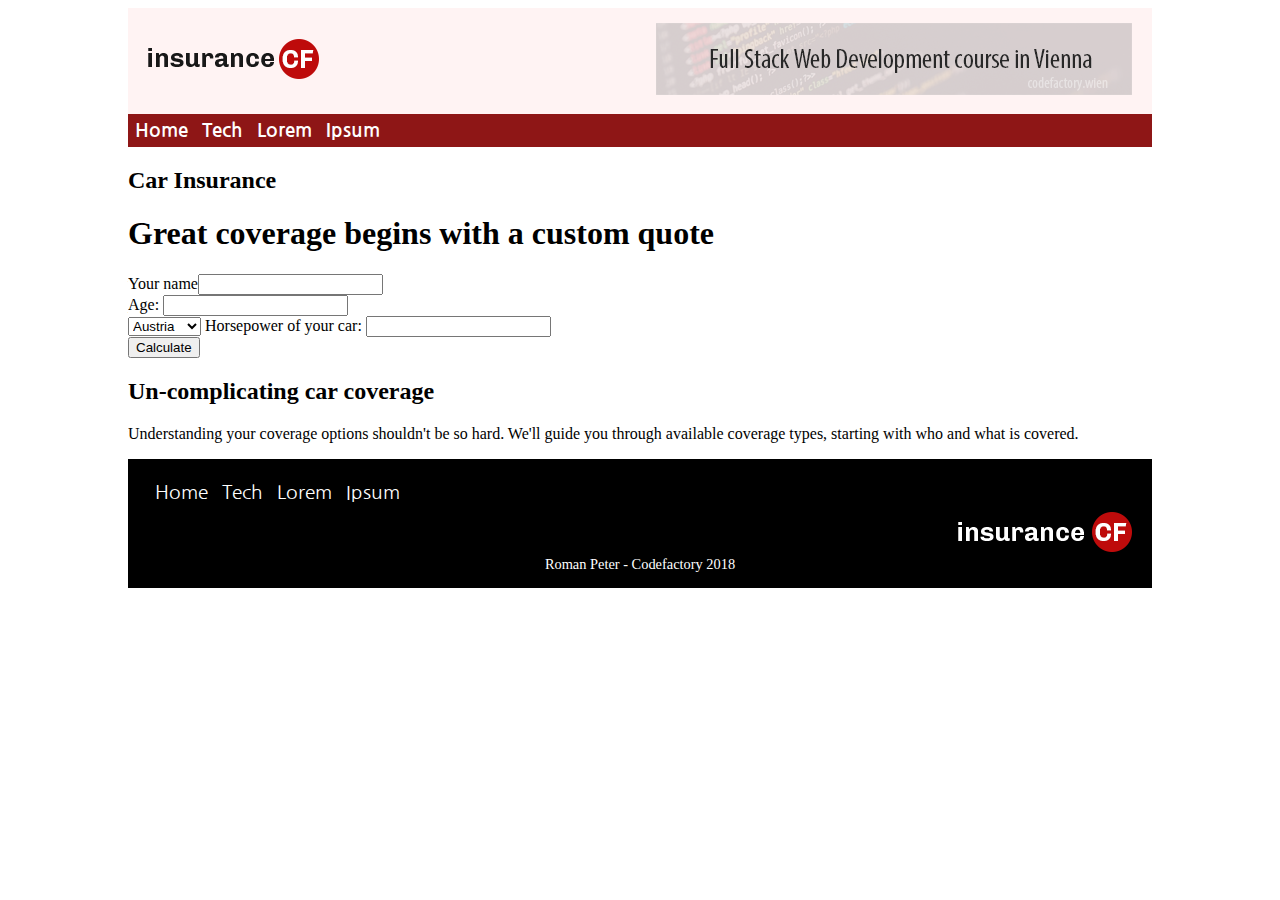
==== index.html @ 252b7cb9 "First upload." ====
<!DOCTYPE html>
<html lang="en">
<head>
	<meta charset="utf-8">
	<title>CF CAR INSURENCE</title>
	<link rel="stylesheet" href="css/style.css">
</head>

<body>
	<div id="wrapper">

<!-- TOP HEADER -->

		<header id="header">

			<div id="top-header">
				<div id="top-header-logo">
					<a href="index.html" target="_blank">
					<img class="logo" src="img/logo.png" alt="Logo Newspaper CF">
					</a>
				</div>
				<div class="banner-top">
					<a href="https://www.codefactory.academy" target="_blank">
					<img src="img/banner.png" alt="Visit CodeFactory">
					</a>	
				</div>
			</div>

<!-- END TOP HEADER -->


<!-- START MAIN NAVIGATION -->	

			<nav>
   				<ul class="mainnav">
				  <li><a href="###">Home</a></li>
				  <li><a href="###">Tech</a></li>
				  <li><a href="###">Lorem</a></li>
				  <li><a href="###">Ipsum</a></li>
				</ul>
			</nav>
		</header>

<!-- END MAIN NAVIGATION -->		



<!-- START CONTENT AREA -->
	
		<content class="content">
		<div id="content-container">
			<h2>Car Insurance</h2>

			<div id="calc-container">
				<h1 class="calc-hl">Great coverage begins with a custom quote</h1>
					<div id="calculator"> 

						<form>

							Your name<input type="text" id="getName"><br>
							Age: <input type="number" id="getAge"><br>
							<select id="getCountry">
								<option id="austria" value="Austria">Austria</option>
								<option id="hungary" value="Hungary">Hungary</option>
								<option id="greece" value="Greece">Greece</option>
								<option id="otherCountry" value="Other">Other</option>
							</select>
							Horsepower of your car: <input type="number" id="getHP"><br>
							<button id="submit" type="button">Calculate</button>
						</form>

				</div>
				<div id="output-calc">
					
				</div>
			</div>
				
			<div class="banner">
				<h2>Un-complicating car coverage</h2>
				<p>Understanding your coverage options shouldn't be so hard. We'll guide you through available coverage types, starting with who and what is covered.</p>
			</div>

			<div class="2-col-flex">
				<div class="1_2-col-flex">

				</div>
				<div class="1_2-col-flex">
					
				</div>
			</div>
		</div>	
		</content>

<!-- END CONTENT AREA -->


<!-- START FOOTER -->

		<footer id="footer">
			<ul id="footernav">
				  <li><a href="#">Home</a></li>
				  <li><a href="#">Tech</a></li>
				  <li><a href="#">Lorem</a></li>
				  <li><a href="#">Ipsum</a></li>
			</ul>
			<div class="footer-logo"> 
				<a href="index.html">
				<img src="img/logo-inv.png" alt="Logo "></a>
			</div>
			<div class="copyright">
			Roman Peter - Codefactory 2018
			</div>
		</footer>

<!-- END FOOTER -->

	</div>

<script src="js/app.js" type="text/javascript"></script>
</body>
</html>
---- css/style.css ----
@import url("https://fonts.googleapis.com/css?family=Nanum+Gothic:400,700");
#wrapper {
  width: 100%;
  margin: 0 auto;
  max-width: 1024px; }

#top-header {
  background: #FFF3F3;
  padding: 15px 20px 15px;
  display: flex;
  justify-content: space-between;
  align-items: center; }

nav .mainnav {
  list-style: none;
  margin: 0;
  padding: 0;
  background: #8E1616;
  display: flex;
  justify-content: flex-start;
  font: 700 1.2em "Nanum Gothic", sans-serif; }
nav .mainnav a {
  text-decoration: none;
  display: block;
  padding: 7px;
  color: #fff; }
nav .mainnav a:hover {
  background: #FFF3F3;
  color: #8E1616; }

@media all and (max-width: 600px) {
  /* navi becoming centered and vertical */
  .mainnav {
    justify-content: center; }

  .mainnav a {
    text-align: center;
    padding: 4px;
    font-size: 0.8em; } }
footer {
  background: #000;
  padding: 15px 20px 15px;
  display: flex;
  flex-direction: column; }

#footernav {
  list-style: none;
  margin: 0;
  padding: 0;
  display: flex;
  justify-content: flex-start;
  font: 400 1.2em "Nanum Gothic", sans-serif; }
  #footernav a {
    text-decoration: none;
    display: block;
    padding: 7px;
    color: #fff; }

.footer-logo {
  margin-left: auto; }

.copyright {
  font-size: 0.9em;
  color: #fff;
  text-align: center; }

/*# sourceMappingURL=style.css.map */
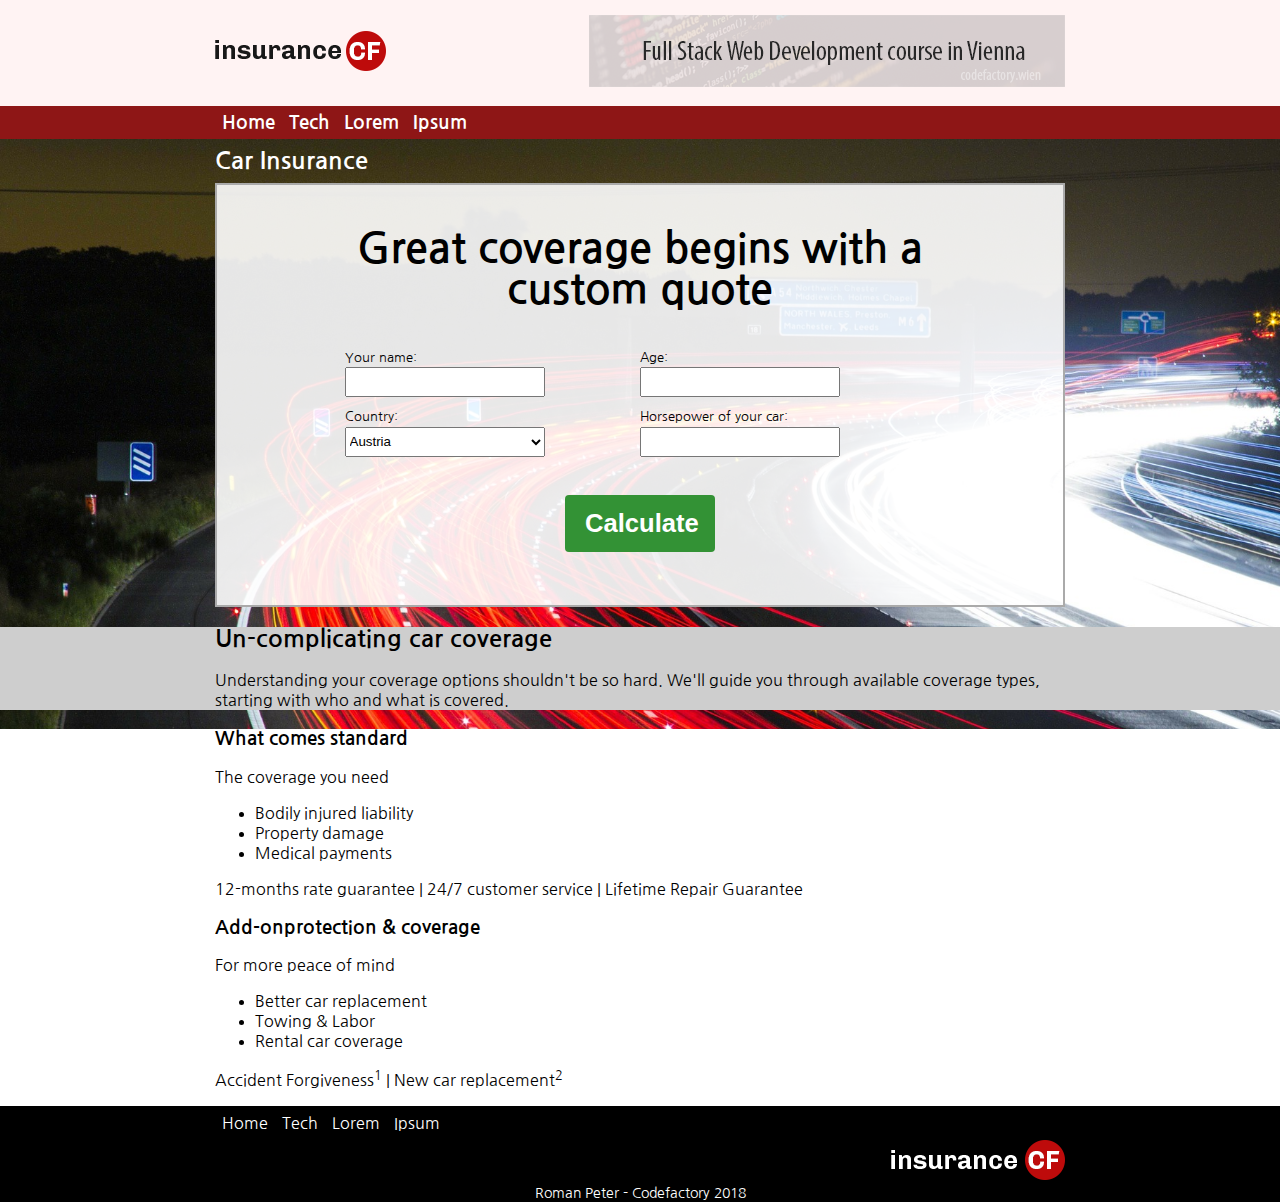
==== commit 6b54ee50: "one bigger commit" ====
--- a/index.html
+++ b/index.html
@@ -9,36 +9,32 @@
 <body>
 	<div id="wrapper">
 
-<!-- TOP HEADER -->
+<!--  HEADER -->
 
 		<header id="header">
-
-			<div id="top-header">
-				<div id="top-header-logo">
-					<a href="index.html" target="_blank">
-					<img class="logo" src="img/logo.png" alt="Logo Newspaper CF">
-					</a>
+				<div id="top-header">
+					<div id="top-header-logo">
+						<a href="index.html" target="_blank">
+						<img class="logo" src="img/logo.png" alt="Logo Newspaper CF">
+						</a>
+					</div>
+					<div class="banner-top">
+						<a href="https://www.codefactory.academy" target="_blank">
+						<img src="img/banner.png" alt="Visit CodeFactory">
+						</a>	
+					</div>
 				</div>
-				<div class="banner-top">
-					<a href="https://www.codefactory.academy" target="_blank">
-					<img src="img/banner.png" alt="Visit CodeFactory">
-					</a>	
-				</div>
-			</div>
-
-<!-- END TOP HEADER -->
-
 
 <!-- START MAIN NAVIGATION -->	
 
-			<nav>
-   				<ul class="mainnav">
-				  <li><a href="###">Home</a></li>
-				  <li><a href="###">Tech</a></li>
-				  <li><a href="###">Lorem</a></li>
-				  <li><a href="###">Ipsum</a></li>
-				</ul>
-			</nav>
+				<nav>
+	   				<ul class="mainnav">
+					  <li><a href="###">Home</a></li>
+					  <li><a href="###">Tech</a></li>
+					  <li><a href="###">Lorem</a></li>
+					  <li><a href="###">Ipsum</a></li>
+					</ul>
+				</nav>
 		</header>
 
 <!-- END MAIN NAVIGATION -->		
@@ -47,68 +43,85 @@
 
 <!-- START CONTENT AREA -->
 	
-		<content class="content">
-		<div id="content-container">
-			<h2>Car Insurance</h2>
-
-			<div id="calc-container">
-				<h1 class="calc-hl">Great coverage begins with a custom quote</h1>
-					<div id="calculator"> 
-
-						<form>
-
-							Your name<input type="text" id="getName"><br>
-							Age: <input type="number" id="getAge"><br>
-							<select id="getCountry">
-								<option id="austria" value="Austria">Austria</option>
-								<option id="hungary" value="Hungary">Hungary</option>
-								<option id="greece" value="Greece">Greece</option>
-								<option id="otherCountry" value="Other">Other</option>
-							</select>
-							Horsepower of your car: <input type="number" id="getHP"><br>
-							<button id="submit" type="button">Calculate</button>
-						</form>
-
-				</div>
-				<div id="output-calc">
-					
+		<div id="content-wrapper">
+			<div class="content-container">
+				<h2 class="first-hl">Car Insurance</h2>
+				<div id="calc-container">
+					<h1 class="calc-hl">Great coverage begins with a custom quote</h1>
+						<div id="calculator"> 
+							<form id="calc-form">
+								<span>Your name: <br><input type="text" id="getName"></span>
+								<span>Age:  <br><input type="number" id="getAge"></span>
+								<span>Country:<br>
+								<select id="getCountry"> 
+									<option id="austria" value="austria">Austria</option>
+									<option id="hungary" value="hungary">Hungary</option>
+									<option id="greece" value="greece">Greece</option>
+									<option id="otherCountry" value="other">Other</option>
+								</select></span>
+								<span>Horsepower of your car:<br> <input type="number" id="getHP"></span>
+								<span class="submitButton"><button id="submit" type="button">Calculate</button></span>
+							</form>
+						</div>
+					<div id="output-calc"></div>
 				</div>
 			</div>
-				
-			<div class="banner">
-				<h2>Un-complicating car coverage</h2>
-				<p>Understanding your coverage options shouldn't be so hard. We'll guide you through available coverage types, starting with who and what is covered.</p>
-			</div>
-
-			<div class="2-col-flex">
-				<div class="1_2-col-flex">
-
-				</div>
-				<div class="1_2-col-flex">
-					
+			<div class="banner-container">	
+				<div class="banner">
+					<h2>Un-complicating car coverage</h2>
+					<p>Understanding your coverage options shouldn't be so hard. We'll guide you through available coverage types, starting with who and what is covered.</p>
 				</div>
 			</div>
-		</div>	
-		</content>
+			<div class="content-container-2">
+				<div class="col-2-flex">
+					<div class="col-1_2-flex">
+						<h3>What comes standard</h3>
+						<p>
+							The coverage you need <br>
+							<ul>
+								<li>Bodily injured liability</li>
+								<li>Property damage</li>
+								<li>Medical payments</li>
+							</ul>
+							<span class="small-printed">12-months rate guarantee | 24/7 customer service | Lifetime Repair Guarantee</span>
+						</p>
+					</div>
+
+					<div class="col-1_2-flex">
+						<h3>Add-onprotection & coverage</h3>
+						<p>
+							For more peace of mind<br>
+							<ul>
+								<li>Better car replacement</li>
+								<li>Towing & Labor</li>
+								<li>Rental car coverage</li>
+							</ul>
+							<span class="small-printed">Accident Forgiveness<sup>1</sup> | New car replacement<sup>2</sup></span>
+						</p>
+					</div>
+				</div>
+			</div>	
+		</div>
 
 <!-- END CONTENT AREA -->
 
 
 <!-- START FOOTER -->
-
 		<footer id="footer">
-			<ul id="footernav">
-				  <li><a href="#">Home</a></li>
-				  <li><a href="#">Tech</a></li>
-				  <li><a href="#">Lorem</a></li>
-				  <li><a href="#">Ipsum</a></li>
-			</ul>
-			<div class="footer-logo"> 
-				<a href="index.html">
-				<img src="img/logo-inv.png" alt="Logo "></a>
-			</div>
-			<div class="copyright">
-			Roman Peter - Codefactory 2018
+			<div id="footer-container">
+				<ul id="footernav">
+					  <li><a href="#">Home</a></li>
+					  <li><a href="#">Tech</a></li>
+					  <li><a href="#">Lorem</a></li>
+					  <li><a href="#">Ipsum</a></li>
+				</ul>
+				<div class="footer-logo"> 
+					<a href="index.html">
+					<img src="img/logo-inv.png" alt="Logo "></a>
+				</div>
+				<div class="copyright">
+				Roman Peter - Codefactory 2018
+				</div>
 			</div>
 		</footer>
 
--- a/css/style.css
+++ b/css/style.css
@@ -1,32 +1,45 @@
 @import url("https://fonts.googleapis.com/css?family=Nanum+Gothic:400,700");
+body {
+  margin: 0;
+  font-family: "Nanum Gothic", sans-serif; }
+
 #wrapper {
-  width: 100%;
-  margin: 0 auto;
-  max-width: 1024px; }
+  width: 100%; }
+
+h1 {
+  font-size: 42px; }
+
+header {
+  background: #FFF3F3; }
 
 #top-header {
-  background: #FFF3F3;
+  width: 75%;
+  max-width: 850px;
+  margin: 0 auto;
   padding: 15px 20px 15px;
   display: flex;
   justify-content: space-between;
   align-items: center; }
 
-nav .mainnav {
-  list-style: none;
-  margin: 0;
-  padding: 0;
-  background: #8E1616;
-  display: flex;
-  justify-content: flex-start;
-  font: 700 1.2em "Nanum Gothic", sans-serif; }
-nav .mainnav a {
-  text-decoration: none;
-  display: block;
-  padding: 7px;
-  color: #fff; }
-nav .mainnav a:hover {
-  background: #FFF3F3;
-  color: #8E1616; }
+nav {
+  background: #8E1616; }
+  nav .mainnav {
+    width: 75%;
+    max-width: 850px;
+    margin: 0 auto;
+    list-style: none;
+    padding: 0;
+    display: flex;
+    justify-content: flex-start;
+    font: 700 1.2em "Nanum Gothic", sans-serif; }
+  nav .mainnav a {
+    text-decoration: none;
+    display: block;
+    padding: 7px;
+    color: #fff; }
+  nav .mainnav a:hover {
+    background: #FFF3F3;
+    color: #8E1616; }
 
 @media all and (max-width: 600px) {
   /* navi becoming centered and vertical */
@@ -37,19 +50,103 @@
     text-align: center;
     padding: 4px;
     font-size: 0.8em; } }
+#content-wrapper {
+  background: url("img/traffic-332857_1920.jpg") no-repeat fixed top;
+  -webkit-background-size: cover;
+  -moz-background-size: cover;
+  -o-background-size: cover;
+  background-size: cover; }
+
+.content-container {
+  width: 75%;
+  max-width: 850px;
+  margin: 0 auto; }
+
+.content-container-2 {
+  background: #fff; }
+
+.col-2-flex {
+  width: 75%;
+  max-width: 850px;
+  margin: 0 auto; }
+
+.banner-container {
+  background: #CECECE; }
+
+.banner {
+  width: 75%;
+  max-width: 850px;
+  margin: 0 auto; }
+
+h2.first-hl {
+  color: #fff;
+  margin: 0;
+  padding: 10px 0; }
+
+#calc-container {
+  background: rgba(255, 255, 255, 0.9);
+  padding: 15px 15%;
+  text-align: center;
+  border-style: solid;
+  border-width: 2px;
+  border-color: #aaaaaa; }
+
+#calc-form {
+  display: flex;
+  flex-wrap: wrap;
+  text-align: left;
+  line-height: 1.5em;
+  font-size: 0.8em; }
+
+form span {
+  width: 50%;
+  padding: 10px 0 0; }
+
+form input, select {
+  width: 200px;
+  height: 30px;
+  margin: 0;
+  -webkit-box-sizing: border-box;
+  /* For legacy WebKit based browsers */
+  -moz-box-sizing: border-box;
+  /* For legacy (Firefox <29) Gecko based browsers */
+  box-sizing: border-box; }
+
+span.submitButton {
+  width: 100%;
+  text-align: center;
+  padding: 30px 0; }
+
+form button {
+  width: 150px;
+  background-color: #339235;
+  color: white;
+  font-size: 2em;
+  font-weight: 700;
+  padding: 14px 20px;
+  margin: 8px 0;
+  border: none;
+  border-radius: 4px;
+  cursor: pointer; }
+
 footer {
-  background: #000;
-  padding: 15px 20px 15px;
+  background: #000; }
+
+#footer-container {
+  width: 75%;
+  max-width: 850px;
+  margin: 0 auto;
   display: flex;
-  flex-direction: column; }
+  flex-wrap: wrap; }
 
 #footernav {
+  width: 100%;
   list-style: none;
   margin: 0;
   padding: 0;
   display: flex;
   justify-content: flex-start;
-  font: 400 1.2em "Nanum Gothic", sans-serif; }
+  font: 1em "Nanum Gothic", sans-serif; }
   #footernav a {
     text-decoration: none;
     display: block;
@@ -60,6 +157,7 @@
   margin-left: auto; }
 
 .copyright {
+  width: 100%;
   font-size: 0.9em;
   color: #fff;
   text-align: center; }
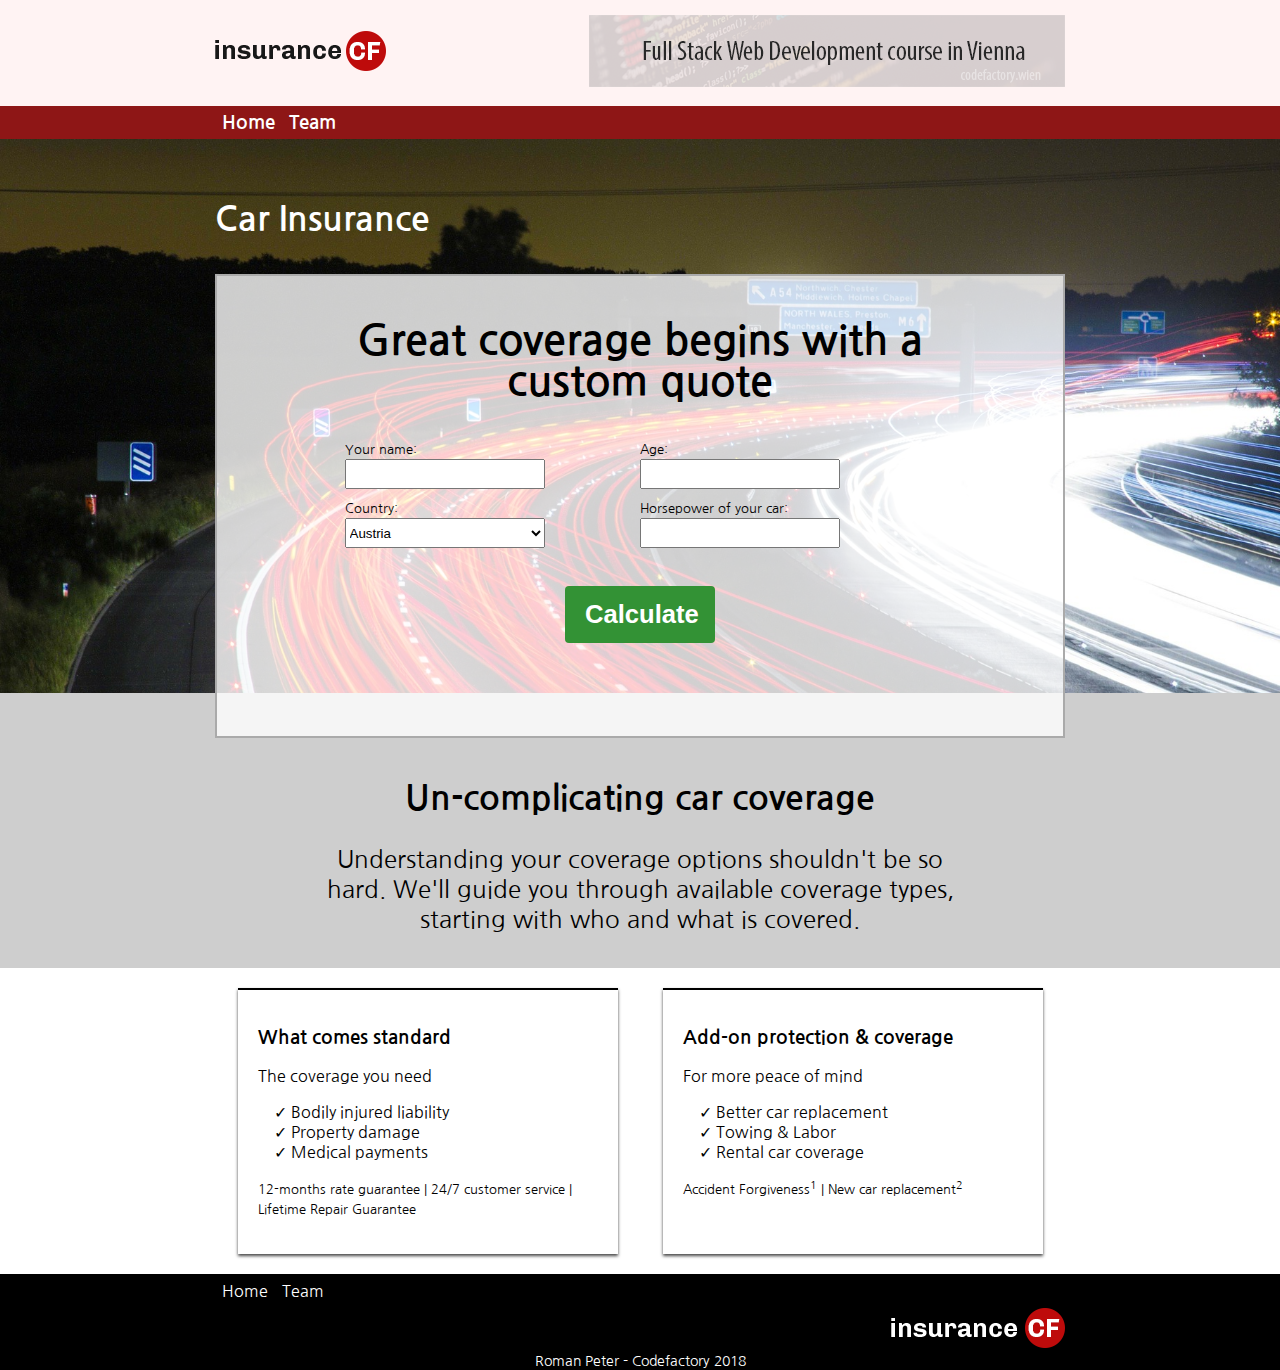
==== commit 73ccbd30: "mainly css styling" ====
--- a/index.html
+++ b/index.html
@@ -30,9 +30,7 @@
 				<nav>
 	   				<ul class="mainnav">
 					  <li><a href="###">Home</a></li>
-					  <li><a href="###">Tech</a></li>
-					  <li><a href="###">Lorem</a></li>
-					  <li><a href="###">Ipsum</a></li>
+					  <li><a href="###">Team</a></li>
 					</ul>
 				</nav>
 		</header>
@@ -45,7 +43,7 @@
 	
 		<div id="content-wrapper">
 			<div class="content-container">
-				<h2 class="first-hl">Car Insurance</h2>
+				<h2 id="first-hl">Car Insurance</h2>
 				<div id="calc-container">
 					<h1 class="calc-hl">Great coverage begins with a custom quote</h1>
 						<div id="calculator"> 
@@ -54,9 +52,9 @@
 								<span>Age:  <br><input type="number" id="getAge"></span>
 								<span>Country:<br>
 								<select id="getCountry"> 
-									<option id="austria" value="austria">Austria</option>
-									<option id="hungary" value="hungary">Hungary</option>
-									<option id="greece" value="greece">Greece</option>
+									<option id="austria" value="50">Austria</option>
+									<option id="hungary" value="100">Hungary</option>
+									<option id="greece" value="150">Greece</option>
 									<option id="otherCountry" value="other">Other</option>
 								</select></span>
 								<span>Horsepower of your car:<br> <input type="number" id="getHP"></span>
@@ -79,22 +77,22 @@
 						<p>
 							The coverage you need <br>
 							<ul>
-								<li>Bodily injured liability</li>
-								<li>Property damage</li>
-								<li>Medical payments</li>
+								<li>&#x2713; Bodily injured liability</li>
+								<li>&#x2713; Property damage</li>
+								<li>&#x2713; Medical payments</li>
 							</ul>
 							<span class="small-printed">12-months rate guarantee | 24/7 customer service | Lifetime Repair Guarantee</span>
 						</p>
 					</div>
 
 					<div class="col-1_2-flex">
-						<h3>Add-onprotection & coverage</h3>
+						<h3>Add-on protection & coverage</h3>
 						<p>
 							For more peace of mind<br>
 							<ul>
-								<li>Better car replacement</li>
-								<li>Towing & Labor</li>
-								<li>Rental car coverage</li>
+								<li>&#x2713; Better car replacement</li>
+								<li>&#x2713; Towing & Labor</li>
+								<li>&#x2713; Rental car coverage</li>
 							</ul>
 							<span class="small-printed">Accident Forgiveness<sup>1</sup> | New car replacement<sup>2</sup></span>
 						</p>
@@ -111,9 +109,7 @@
 			<div id="footer-container">
 				<ul id="footernav">
 					  <li><a href="#">Home</a></li>
-					  <li><a href="#">Tech</a></li>
-					  <li><a href="#">Lorem</a></li>
-					  <li><a href="#">Ipsum</a></li>
+					  <li><a href="#">Team</a></li>
 				</ul>
 				<div class="footer-logo"> 
 					<a href="index.html">
--- a/css/style.css
+++ b/css/style.css
@@ -8,6 +8,12 @@
 
 h1 {
   font-size: 42px; }
+
+h2 {
+  font-size: 34px; }
+
+.small-printed {
+  font-size: 0.8em; }
 
 header {
   background: #FFF3F3; }
@@ -50,6 +56,10 @@
     text-align: center;
     padding: 4px;
     font-size: 0.8em; } }
+#first-hl {
+  padding: 20px 0 10px 0;
+  color: #fff; }
+
 #content-wrapper {
   background: url("img/traffic-332857_1920.jpg") no-repeat fixed top;
   -webkit-background-size: cover;
@@ -60,31 +70,53 @@
 .content-container {
   width: 75%;
   max-width: 850px;
-  margin: 0 auto; }
+  margin: 0 auto;
+  padding: 15px 0; }
 
 .content-container-2 {
-  background: #fff; }
+  background: #fff;
+  padding: 20px; }
 
 .col-2-flex {
   width: 75%;
   max-width: 850px;
-  margin: 0 auto; }
+  margin: 0 auto;
+  display: flex;
+  justify-content: center;
+  justify-content: space-around;
+  flex-wrap: wrap; }
+  .col-2-flex ul {
+    list-style-type: none;
+    margin: 1em;
+    padding: 0; }
+
+.col-1_2-flex {
+  width: 40%;
+  border-top: 2px solid #000;
+  padding: 20px;
+  -webkit-box-shadow: 0px 2px 3px 0px rgba(50, 50, 50, 0.9);
+  -moz-box-shadow: 0px 2px 3px 0px rgba(50, 50, 50, 0.9);
+  box-shadow: 0px 2px 3px 0px rgba(50, 50, 50, 0.9); }
 
 .banner-container {
-  background: #CECECE; }
+  background: #CECECE;
+  margin-top: -60px;
+  padding: 60px 0 10px; }
 
 .banner {
   width: 75%;
   max-width: 850px;
-  margin: 0 auto; }
-
-h2.first-hl {
-  color: #fff;
-  margin: 0;
-  padding: 10px 0; }
+  margin: 0 auto;
+  text-align: center;
+  width: 50%; }
+  .banner h2 {
+    color: #000; }
+  .banner p {
+    font-size: 1.5em; }
 
 #calc-container {
-  background: rgba(255, 255, 255, 0.9);
+  position: relative;
+  background: rgba(255, 255, 255, 0.8);
   padding: 15px 15%;
   text-align: center;
   border-style: solid;
@@ -129,6 +161,9 @@
   border-radius: 4px;
   cursor: pointer; }
 
+#output-calc {
+  min-height: 40px; }
+
 footer {
   background: #000; }
 
